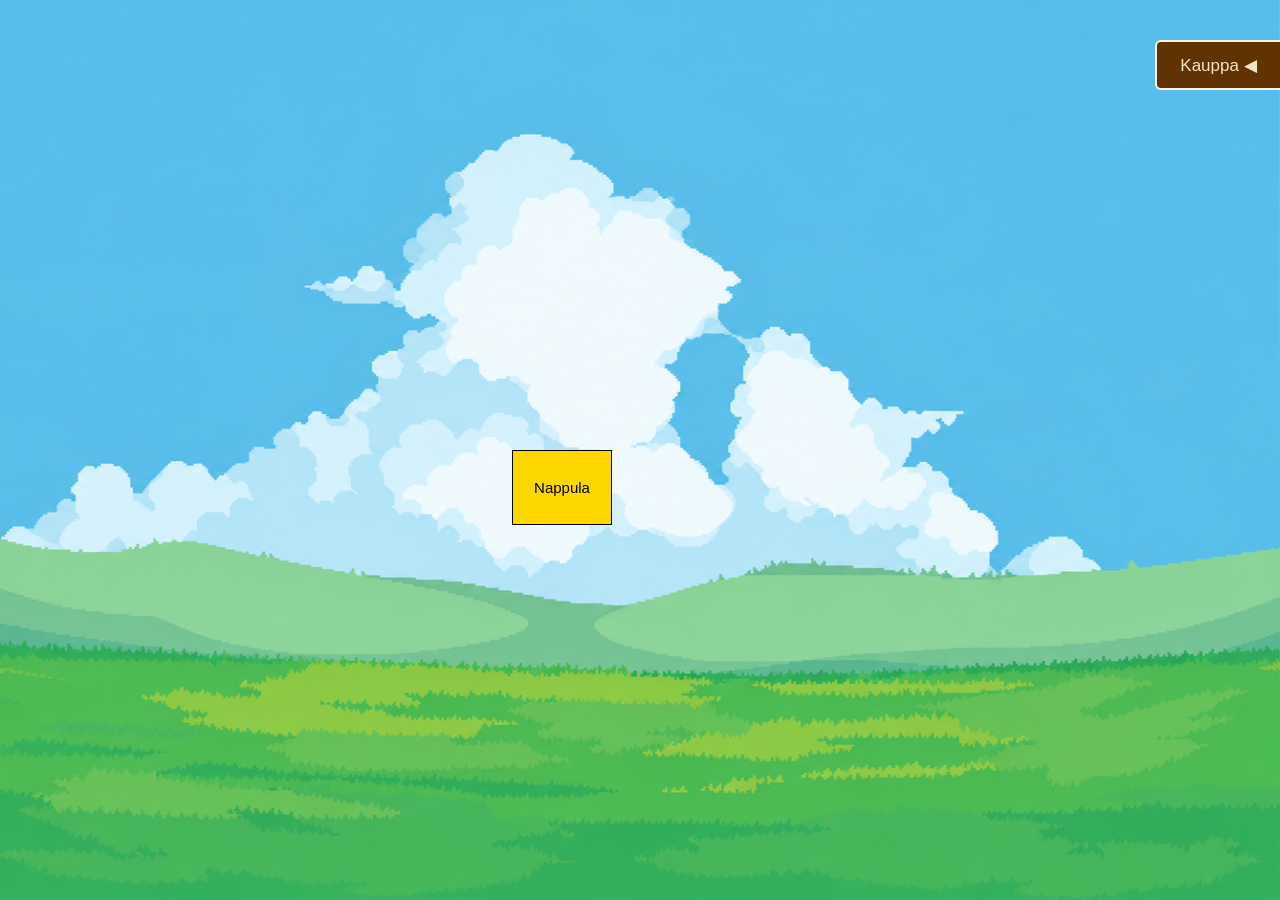
==== Pelisivu_testi/index.html @ 998eacc0 "Testi pelisivu jossa on se shop" ====
<!DOCTYPE html>
<html lang="fi">
<head>
    <meta charset="UTF-8">
    <meta name="viewport" content="width=device-width, initial-scale=1.0">
    <title>Testi</title>
    <link rel="stylesheet" href="style.css">
    <script src="script.js" defer></script>
</head>
<body>

    <!-- Shop toggle button -->
    <button id="shop-toggle">Kauppa ◀</button>

    <!-- Upgrade shop -->
    <section class="paivitykset" id="shop">

        <h2>Päivitykset</h2>

        <div class="grid-container">

            <div class="paivitys">
                <span>eka</span>
                <span>10</span>
                <button class="buy-btn">Buy</button>
                <span class="buy-count">0 ostettu</span>
            </div>

            <div class="paivitys">
                <span>toinen</span>
                <span>100</span>
                <button class="buy-btn">Buy</button>
                <span class="buy-count">0 ostettu</span>
            </div>

            <div class="paivitys">
                <span>kolmas</span>
                <span>500</span>
                <button class="buy-btn">Buy</button>
                <span class="buy-count">0 ostettu</span>
            </div>

            <div class="paivitys">
                <span>neljäs</span>
                <span>1000</span>
                <button class="buy-btn">Buy</button>
                <span class="buy-count">0 ostettu</span>
            </div>

            <div class="paivitys">
                <span>viies</span>
                <span>2500</span>
                <button class="buy-btn">Buy</button>
                <span class="buy-count">0 ostettu</span>
            </div>

        </div>

    </section>

    <!-- Main button -->
    <button class="Nappi" id="main-button">Nappula</button>

</body>
</html>
---- Pelisivu_testi/style.css ----
body {
    position: relative;
    min-height: 100vh;
    margin: 0;
    overflow-x: hidden;

    background: linear-gradient(
        to bottom,
        rgba(0, 0, 0, 0.15),
        rgba(0, 0, 0, 0.45)
    );

    color: #F1E6C8;
}

/* Background image */
body::before {
    content: "";
    position: fixed;
    inset: 0;
    z-index: -1;

    background-image: url("img/background_landscape.png");
    background-size: cover;
    background-position: center;
    background-repeat: no-repeat;

    animation: backgroundZoom 2s ease-out forwards;
    transform-origin: center;
}

@keyframes backgroundZoom {
    from {
        transform: scale(1.2);
    }
    to {
        transform: scale(1);
    }
}

/* Shop box */
.paivitykset {
    position: fixed;
    top: 0;
    right: 0;

    width: 320px;
    height: 100vh;
    box-sizing: border-box;

    padding: 20px;

    background-color: rgba(0, 0, 0, 0.75);
    color: white;

    border-left: 2px solid rgba(255, 255, 255, 0.2);

    transform: translateX(100%);
    transition: transform 0.4s ease;

    z-index: 10;
}

/* Open shop */
.paivitykset.open {
    transform: translateX(0);
}

/* Shop heading */
.paivitykset h2 {
    text-align: center;
    margin-top: 20px;
    margin-bottom: 25px;
}

/* Upgrade list */
.grid-container {
    display: grid;
    gap: 12px;
}

/* Individual upgrade */
.paivitys {
    display: grid;
    grid-template-columns: 1fr auto;
    align-items: center;
    gap: 8px;

    padding: 15px;

    font-size: 15px;
    background-color: rgba(97, 50, 0, 0.994);
    color: #fff0e1;

    border: 2px groove #fff0e1;
    border-radius: 5px;
}

/* Buy button */
.buy-btn {
    padding: 8px 15px;
    background-color: gold;
    border: 1px solid black;
    border-radius: 4px;
    cursor: pointer;
}

.buy-btn:hover {
    background-color: goldenrod;
}

/* Purchase counter */
.buy-count {
    font-size: 12px;
    color: #fff0e1;
}

/* Shop toggle */
#shop-toggle {
    position: fixed;
    top: 40px;
    right: 0;

    width: 125px;
    height: 50px;
    box-sizing: border-box;

    padding: 10px;
    
    background-color: rgba(97, 50, 0, 0.994);
    border: 2px solid #fff0e1;
    border-right: none;
    border-radius: 6px 0 0 6px;

    cursor: pointer;
    font-size: 17px;
    color:#F1E6C8;
    white-space: nowrap;

    z-index: 11;

    transition: right 0.4s ease;
}

#shop-toggle:hover {
    background-color: rgba(63, 33, 0, 0.994);
}

/* Move toggle when shop opens */
#shop-toggle.open {
    right: 320px;
}

/* Main button */
.Nappi {
    position: absolute;

    display: flex;
    justify-content: center;
    align-items: center;

    top: 50%;
    left: 40%;

    width: 100px;
    height: 75px;

    
    font-size: 15px;
    background-color: gold;
    cursor: pointer;
    border: 1px solid black;
}

.Nappi:hover {
    background-color: goldenrod;
}
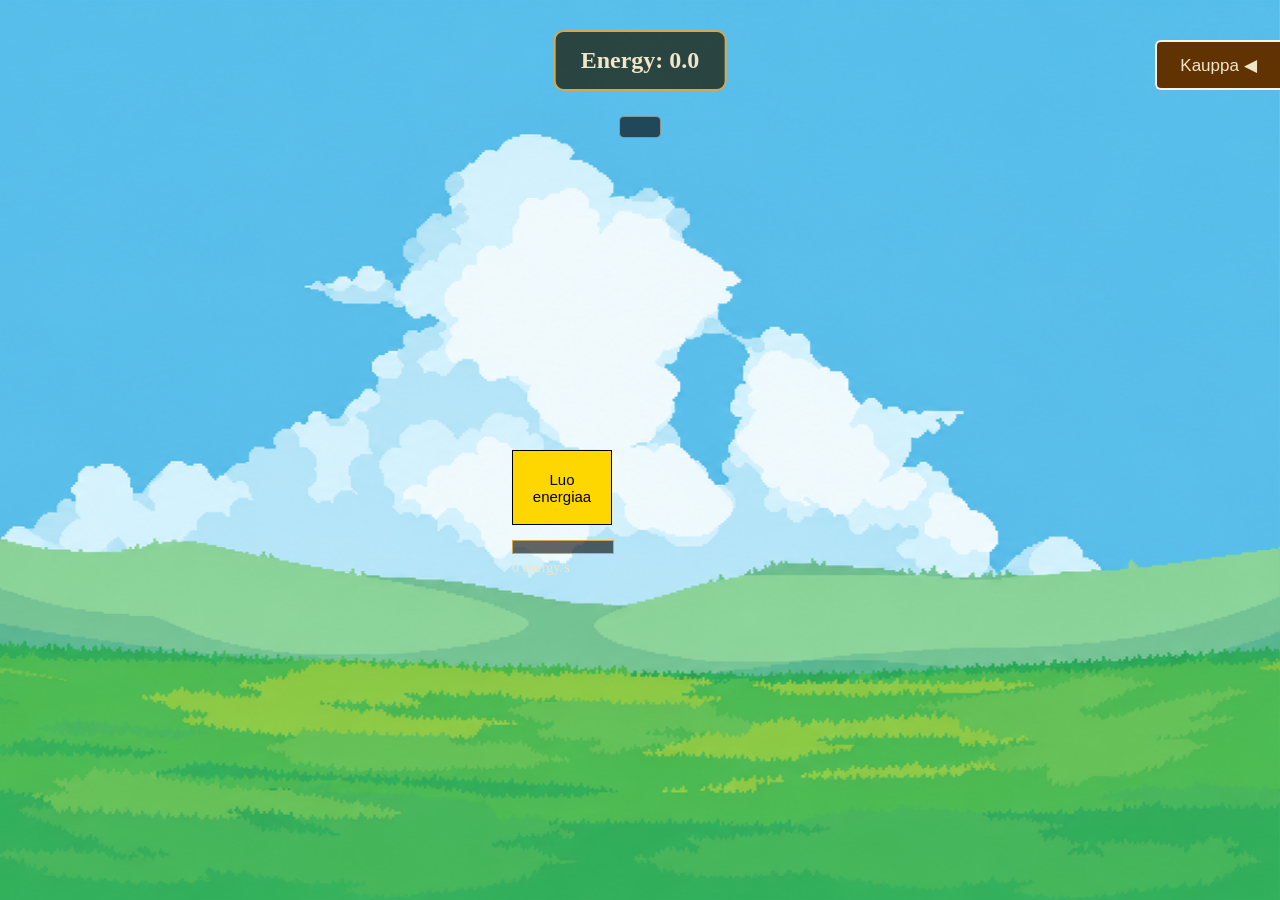
==== commit 8897e3ee: "Pelitestiin pyhtonin lisäys ja crank funktio" ====
--- a/Pelisivu_testi/index.html
+++ b/Pelisivu_testi/index.html
@@ -10,48 +10,61 @@
 </head>
 <body>
 
-    <!-- Shop toggle button -->
+<div class="energy-display">
+    Energy: <span id="energy">0.0</span>
+</div>
+
+<p id="message"></p>
+
+    <!-- Shop toggle nappi -->
     <button id="shop-toggle">Kauppa ◀</button>
 
     <!-- Upgrade shop -->
     <section class="paivitykset" id="shop">
 
-        <h2>Päivitykset</h2>
+        <h2>Päivitykset!</h2>
 
         <div class="grid-container">
 
             <div class="paivitys">
                 <span>eka</span>
                 <span>10</span>
-                <button class="buy-btn">Buy</button>
+                <button class="buy-btn" id="upgradeBtn">Buy</button>
                 <span class="buy-count">0 ostettu</span>
             </div>
 
             <div class="paivitys">
                 <span>toinen</span>
                 <span>100</span>
-                <button class="buy-btn">Buy</button>
+                <button class="buy-btn" id="upgradeBtn2">Buy</button>
                 <span class="buy-count">0 ostettu</span>
             </div>
 
             <div class="paivitys">
                 <span>kolmas</span>
                 <span>500</span>
-                <button class="buy-btn">Buy</button>
+                <button class="buy-btn" id="upgradeBtn3">Buy</button>
                 <span class="buy-count">0 ostettu</span>
             </div>
 
             <div class="paivitys">
                 <span>neljäs</span>
                 <span>1000</span>
-                <button class="buy-btn">Buy</button>
+                <button class="buy-btn" id="upgradeBtn4">Buy</button>
                 <span class="buy-count">0 ostettu</span>
             </div>
 
             <div class="paivitys">
-                <span>viies</span>
+                <span>viides</span>
                 <span>2500</span>
-                <button class="buy-btn">Buy</button>
+                <button class="buy-btn" id="upgradeBtn5">Buy</button>
+                <span class="buy-count">0 ostettu</span>
+            </div>
+
+            <div class="paivitys">
+                <span>kuudes</span>
+                <span>5000</span>
+                <button class="buy-btn" id="upgradeBtn6">Buy</button>
                 <span class="buy-count">0 ostettu</span>
             </div>
 
@@ -60,7 +73,10 @@
     </section>
 
     <!-- Main button -->
-    <button class="Nappi" id="main-button">Nappula</button>
+    <div class="charge-bar"><div class="charge-fill" id="charge-fill"></div></div>
+    <p id="eps-display" class="eps-display">0 energy/s</p>
+
+    <button class="Nappi" id="main-button">Luo energiaa</button>
 
 </body>
 </html>
--- a/Pelisivu_testi/style.css
+++ b/Pelisivu_testi/style.css
@@ -175,3 +175,64 @@
 .Nappi:hover {
     background-color: goldenrod;
 }
+
+.energy-display {
+    position: absolute;
+    top: 30px;
+    left: 50%;
+    transform: translateX(-50%);
+
+    padding: 15px 25px;
+
+    background-color: rgba(38, 56, 47, 0.9);
+    border: 2px solid #D6A84B;
+    border-radius: 10px;
+
+    color: #F1E6C8;
+    font-size: 24px;
+    font-weight: bold;
+}
+
+#message {
+    position: absolute;
+    top: 100px;
+    left: 50%;
+    transform: translateX(-50%);
+
+    color: #F1E6C8;
+    background-color: rgba(0, 0, 0, 0.622);
+
+    padding: 10px 20px; /* Makes the background bigger */
+    border: 1px solid rgba(241, 230, 200, 0.5);
+    border-radius: 5px; /* Rounded corners */
+
+    font-size: 16px;
+}
+
+.charge-bar {
+    position: absolute;
+    top: calc(50% + 90px);
+    left: 40%;
+    width: 100px;
+    height: 12px;
+
+    background-color: rgba(0, 0, 0, 0.6);
+    border: 1px solid #D6A84B;
+
+}
+
+.charge-fill {
+    width: 0%;
+    height: 100%;
+    background-color: gold;
+    transition: width 0.25s linear;
+}
+
+.eps-display {
+    position: absolute;
+    top: calc(50% + 110px);
+    left: 40%;
+    margin: 0;
+    font-size: 14px;
+    color: #F1E6C8;
+}
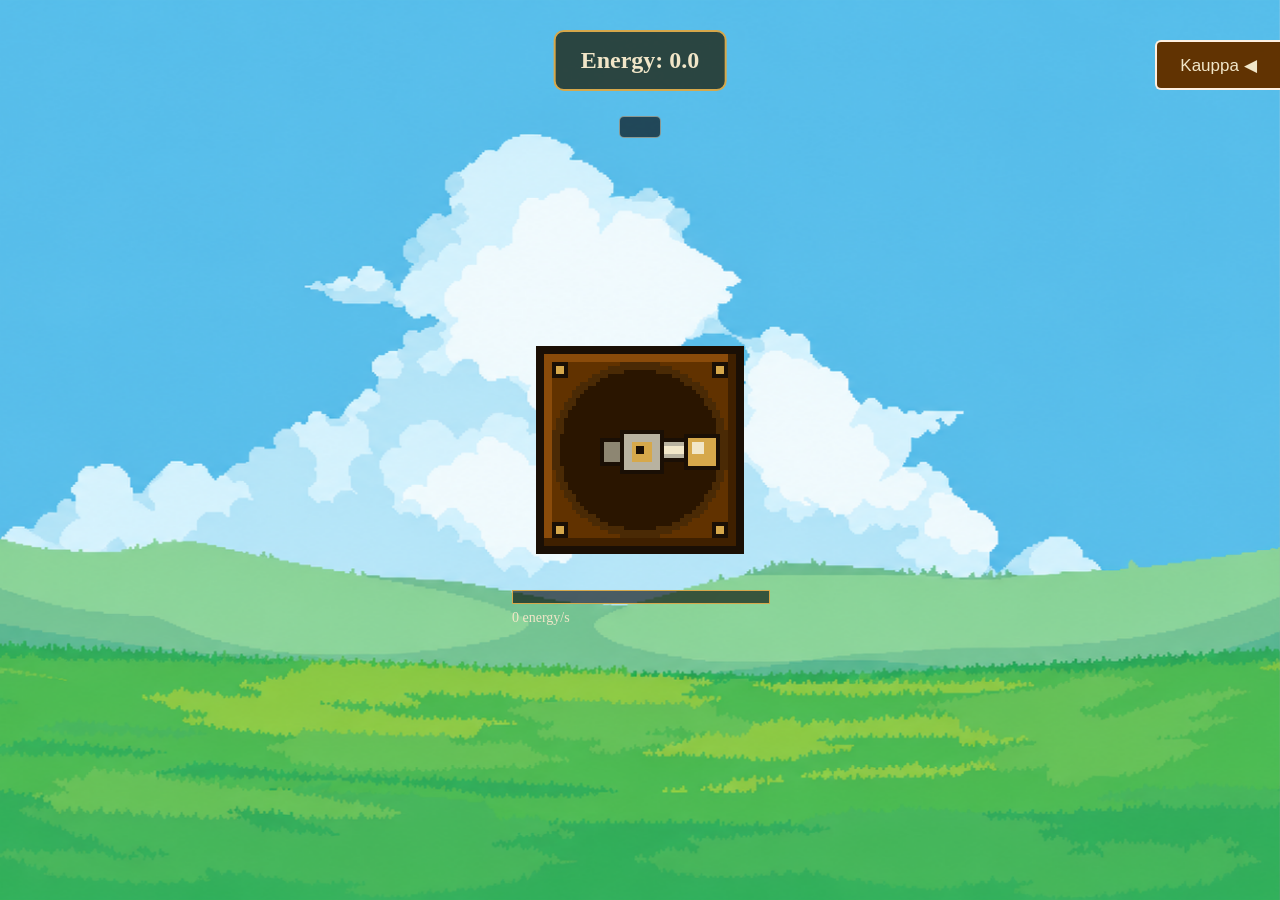
==== commit 7111be02: "Hand cranck lisäys" ====
--- a/Pelisivu_testi/index.html
+++ b/Pelisivu_testi/index.html
@@ -76,7 +76,9 @@
     <div class="charge-bar"><div class="charge-fill" id="charge-fill"></div></div>
     <p id="eps-display" class="eps-display">0 energy/s</p>
 
-    <button class="Nappi" id="main-button">Luo energiaa</button>
+    <button class="Nappi crank-btn" id="main-button" aria-label="Crank">
+    <canvas id="crank" width="64" height="64"></canvas>
+    </button>
 
 </body>
 </html>
--- a/Pelisivu_testi/style.css
+++ b/Pelisivu_testi/style.css
@@ -176,6 +176,26 @@
     background-color: goldenrod;
 }
 
+.crank-btn {
+    top: calc(50% - 128px);
+    width: 256px;
+    height: 256px;
+    padding: 0;
+    background: none;
+    border: none;
+    cursor: pointer;
+}
+
+.crank-btn:hover {
+    background: none;
+}
+
+#crank {
+    width: 100%;
+    height: 100%;
+    image-rendering: pixelated;
+}
+
 .energy-display {
     position: absolute;
     top: 30px;
@@ -211,9 +231,9 @@
 
 .charge-bar {
     position: absolute;
-    top: calc(50% + 90px);
+    top: calc(50% + 140px);
     left: 40%;
-    width: 100px;
+    width: 256px;
     height: 12px;
 
     background-color: rgba(0, 0, 0, 0.6);
@@ -225,12 +245,11 @@
     width: 0%;
     height: 100%;
     background-color: gold;
-    transition: width 0.25s linear;
 }
 
 .eps-display {
     position: absolute;
-    top: calc(50% + 110px);
+    top: calc(50% + 160px);
     left: 40%;
     margin: 0;
     font-size: 14px;
